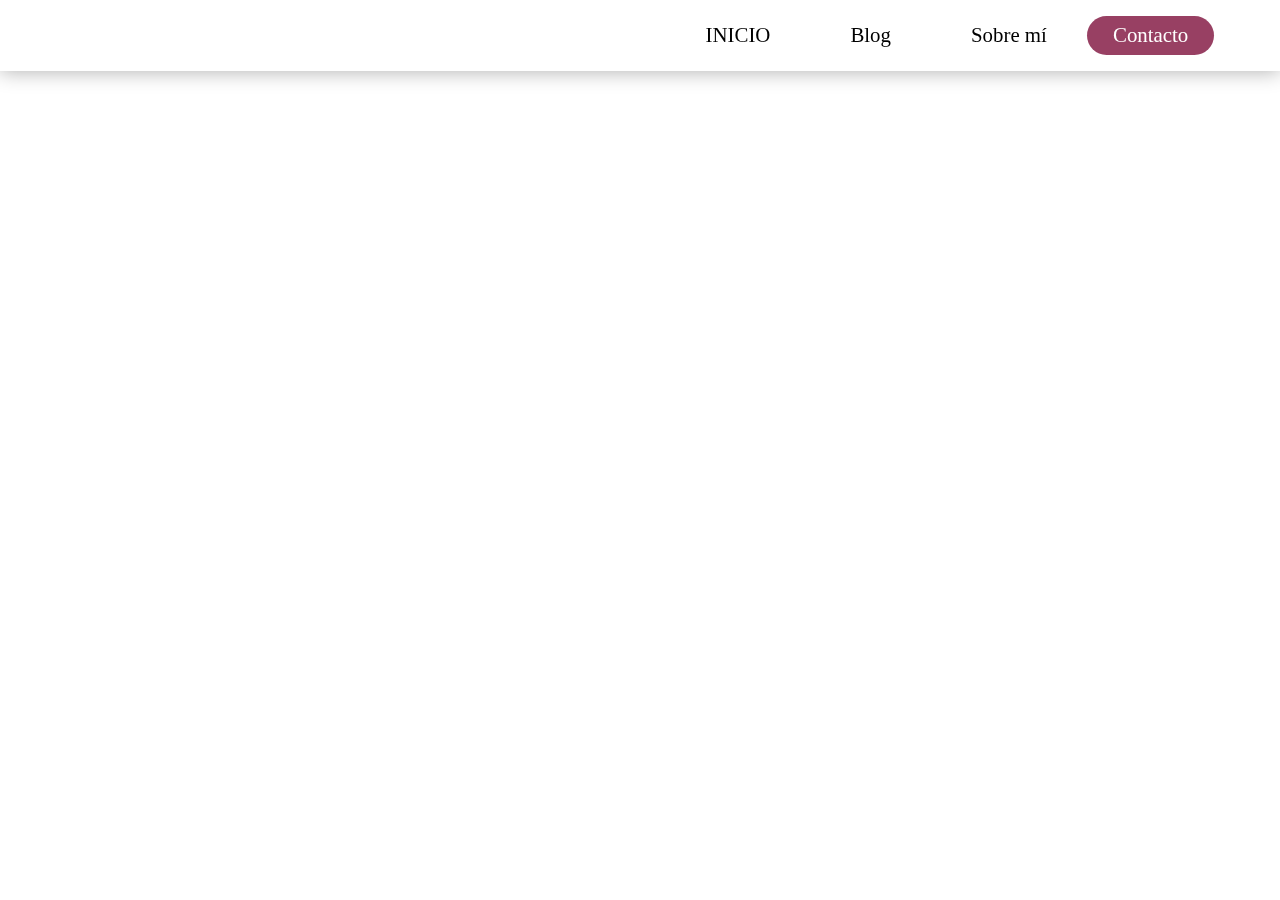
==== Sobremi.html @ f400320e "Adicion de archivos base del portafolio basico" ====
<!DOCTYPE html>
<html lang="es">
<head>
    <meta charset="UTF-8">
    <meta http-equiv="X-UA-Compatible" content="IE=edge">
    <meta name="viewport" content="width=device-width, initial-scale=1.0">
    <link rel="stylesheet" href="./css/sobreMi.css">
    <title>Sobre mí</title>
</head>
<body>
    <header>
        <nav >
            <ul class="nav-menu">
                <li class="submenu menu-item">
                    <a  href="./index.html" target="_blank">INICIO <span></span></a>
                </li>
                <li ><a class="menu-item" href="./blog.html" target="_blank" >Blog</a></li>
                <li ><a class="menu-item" href="#" target="_blank">Sobre mí</a></li>
                <li><a href="./index.html" class="nav-contacto" target="_blank">Contacto</a></li>
            </ul>
        </nav>
    </header>
    <main>
        <div>
            <figure>
                <img src="" alt="">
            </figure>
            <div>
                <h6>¿Quien está detrás de este portafolio?</h6>
                <h1>Hola soy Alejandra</h1>
                <p>Lorem ipsum dolor sit amet consectetur, adipisicing elit. Rerum possimus obcaecati veritatis. Ullam laudantium ex quam incidunt ea. In vel, sunt saepe ducimus soluta voluptatum. Quas corrupti cum unde. Expedita?</p>
            </div>
        </div>
    </main>
</body>
</html>
---- css/sobreMi.css ----
/* variables */
:root{
    --primary-color:#984063;
    --secondary-color:#f2f2f2ff;
    --font-size-p: 1.6rem;
    --font-size-h2: 3rem;
    --font-size-h3: 2rem;
    --line-border-color: #dddfe5;
}
*{
    margin: 0;
    padding: 0;
    box-sizing: border-box;
    font-family: 'Original Surfer', cursive;
}

html{
    font-size: 65.2%;
}
li{
    list-style: none;
}
a{
    text-decoration: none;
}
p{
    font-family: 'Roboto', sans-serif;
}

/* header */
/* estilos para el header */
header{
    position: fixed;
    padding: 1.5rem;
    width: 100%;
    background-color: white;
    box-shadow: 0 0 20px 0 rgba(0, 0, 0, 0.329);
}
header nav .nav-menu{
    display: flex;
    flex-wrap: wrap;
    justify-content: flex-end;
    align-items: center;
    margin-right: 50px;
}
header nav ul .menu-item{
    padding: 7px 25px;
    margin: 0 15px;
}
header nav ul .menu-item:hover{
    background-color: #984063;
    border-radius: 20px;
    color: white;
}

header nav ul li a{
    color: black;
    font-size: 2rem;
    display: block;
}

header nav ul .nav-contacto{
    padding: 0.7rem 2.5rem;
    background-color: #984063;
    border-radius: 20px;
    color: white;
}

header nav ul .nav-contacto:hover{
    color: black;
    background-color:#984063a1 ;
}
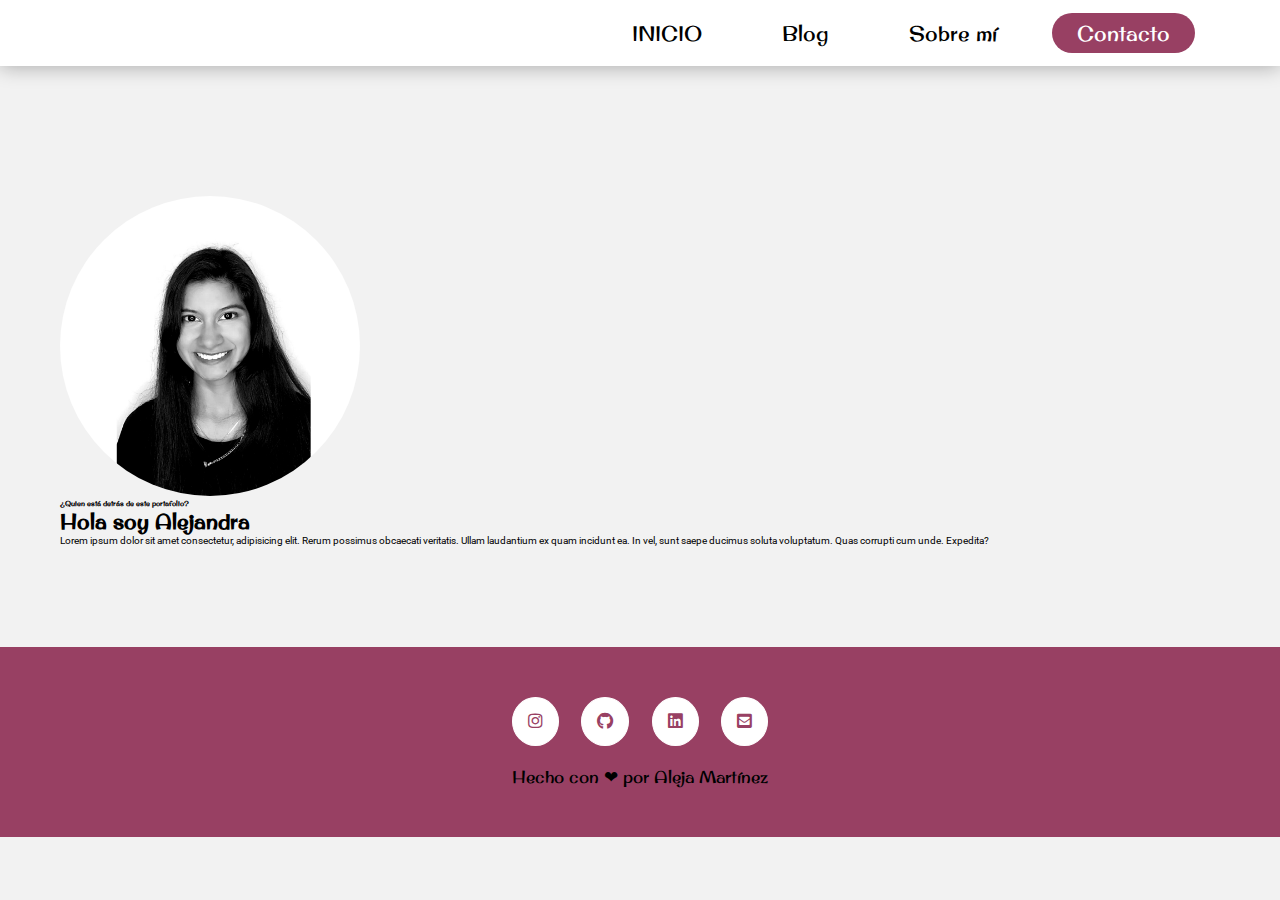
==== commit ac9c0765: "estilos a las fuentes en pagna sobre mi" ====
--- a/Sobremi.html
+++ b/Sobremi.html
@@ -5,32 +5,72 @@
     <meta http-equiv="X-UA-Compatible" content="IE=edge">
     <meta name="viewport" content="width=device-width, initial-scale=1.0">
     <link rel="stylesheet" href="./css/sobreMi.css">
+    <!-- <link rel="stylesheet" href="./tablet.css" media="(min-width: 640px)"> -->
+    <!-- links de las fuentes -->
+    <link rel="preconnect" href="https://fonts.gstatic.com">
+    <link href="https://fonts.googleapis.com/css2?family=Original+Surfer&display=swap" rel="stylesheet">
+    <link rel="preconnect" href="https://fonts.gstatic.com">
+    <link href="https://fonts.googleapis.com/css2?family=Roboto:wght@100&display=swap" rel="stylesheet">
+    <link rel="stylesheet" href="https://cdnjs.cloudflare.com/ajax/libs/font-awesome/5.15.3/css/all.min.css" >
     <title>Sobre mí</title>
 </head>
 <body>
-    <header>
-        <nav >
-            <ul class="nav-menu">
-                <li class="submenu menu-item">
-                    <a  href="./index.html" target="_blank">INICIO <span></span></a>
-                </li>
+    <header class="header">
+        <div class="menu-tootgle">
+            <div class="Menu-reponsive">
+                <button class="btn-menu-responsive" href="">
+                    <i class="fas fa-bars"></i>
+                </button>
+            </div>
+
+        </div>
+        <nav class="nav" >
+            <ul class="nav-menu menu-oculto">
+                <li><a class="menu-item" href="./index.html">INICIO <span></span></a></li>
                 <li ><a class="menu-item" href="./blog.html" target="_blank" >Blog</a></li>
                 <li ><a class="menu-item" href="#" target="_blank">Sobre mí</a></li>
-                <li><a href="./index.html" class="nav-contacto" target="_blank">Contacto</a></li>
+                <li><a href="./contacto.html"  target="_blank" class=" menu-item nav-contacto" >Contacto</a></li>
             </ul>
         </nav>
     </header>
     <main>
         <div>
-            <figure>
-                <img src="" alt="">
-            </figure>
-            <div>
-                <h6>¿Quien está detrás de este portafolio?</h6>
-                <h1>Hola soy Alejandra</h1>
-                <p>Lorem ipsum dolor sit amet consectetur, adipisicing elit. Rerum possimus obcaecati veritatis. Ullam laudantium ex quam incidunt ea. In vel, sunt saepe ducimus soluta voluptatum. Quas corrupti cum unde. Expedita?</p>
-            </div>
+            <section class="section-contacto">
+
+                <figure>
+                    <img src="./imagenes/foto perfil2.png" alt="imagenPerfil" class="img-contact" alt="">
+                </figure>
+                <div>
+                    <h6>¿Quien está detrás de este portafolio?</h6>
+                    <h1>Hola soy Alejandra</h1>
+                    <p>Lorem ipsum dolor sit amet consectetur, adipisicing elit. Rerum possimus obcaecati veritatis. Ullam laudantium ex quam incidunt ea. In vel, sunt saepe ducimus soluta voluptatum. Quas corrupti cum unde. Expedita?</p>
+                </div>
+            </section>
         </div>
     </main>
+    <footer>
+        
+        <ul class="redes-icons">
+            <li><a href="https://www.instagram.com/malemartinezsa/" target="_blank" >
+                    <i class="fab fa-instagram circulo-redes"></i></a>
+            </li>
+            <li>
+                <a href="https://github.com/malemartinez/" target="_blank">
+                    <i class="fab fa-github circulo-redes"></i></a>
+            </li>
+            <li>
+                <a href="https://www.linkedin.com/in/malemartinez/" target="_blank">
+                    <i class="fab fa-linkedin circulo-redes"></i></a>
+            </li>
+            <li>
+                <a href="mailto:martinezmayra605@gmail.com" target="_blank">
+                    <i class="fas fa-envelope-square circulo-redes"></i></a>
+            </li>
+        </ul>
+        
+        <div>
+            <p class="msm-footer">Hecho con ❤ por Aleja Martínez</p>
+        </div>
+    </footer>
 </body>
 </html>--- a/css/sobreMi.css
+++ b/css/sobreMi.css
@@ -1,7 +1,6 @@
 /* variables */
 :root{
     --primary-color:#984063;
-    --secondary-color:#f2f2f2ff;
     --font-size-p: 1.6rem;
     --font-size-h2: 3rem;
     --font-size-h3: 2rem;
@@ -26,47 +25,108 @@
 p{
     font-family: 'Roboto', sans-serif;
 }
+body{
+    background-color: #f2f2f2ff;
+}
 
-/* header */
 /* estilos para el header */
-header{
-    position: fixed;
-    padding: 1.5rem;
+
+.nav{
+    padding: 20px;
     width: 100%;
     background-color: white;
     box-shadow: 0 0 20px 0 rgba(0, 0, 0, 0.329);
 }
-header nav .nav-menu{
+.nav .nav-menu{
     display: flex;
-    flex-wrap: wrap;
     justify-content: flex-end;
     align-items: center;
     margin-right: 50px;
 }
-header nav ul .menu-item{
+.nav-menu li{
+    width: max-content;
+
+}
+.menu-item{
     padding: 7px 25px;
     margin: 0 15px;
+    color: black;
+    font-size: 2rem;
 }
-header nav ul .menu-item:hover{
+.menu-item:hover{
     background-color: #984063;
     border-radius: 20px;
     color: white;
 }
 
-header nav ul li a{
-    color: black;
-    font-size: 2rem;
-    display: block;
-}
+.menu-item.nav-contacto{
 
-header nav ul .nav-contacto{
-    padding: 0.7rem 2.5rem;
     background-color: #984063;
     border-radius: 20px;
     color: white;
 }
 
-header nav ul .nav-contacto:hover{
+.nav-contacto:hover{
     color: black;
     background-color:#984063a1 ;
+}
+
+/* esto es para el menu responsivo */
+.menu-tootgle{
+    display: none;
+}
+
+/* estilos para el main section */
+main .section-contacto{
+    background-color: #f2f2f2ff;
+    padding: 100px 60px;
+    margin-top: 30px;
+}
+.img-contact-container{
+    /* position: relative; */
+    top: -100px;
+    display: flex;
+    justify-content: center;
+}
+.img-contact{
+    /* position: absolute; */
+    width: 300px;
+    border-radius: 50%;
+}
+
+/* footer */
+footer{
+    display: flex;
+    flex-direction: column;
+    justify-content: center;
+    align-items: center;
+    width: 100%;
+    padding: 50px;
+    font-size: var(--font-size-p);
+    
+    background-color: var(--primary-color);
+}
+.redes-icons{
+    display: flex;
+    justify-content: space-evenly;
+    align-self: center;
+    width: 300px;
+    margin-bottom: 20px;
+}
+.redes-icons .circulo-redes {
+    background-color: #fff;
+    align-items: center;
+    justify-content: center;
+    border-radius: 50%;
+    padding: 15px;
+    transition-duration: 0.3s;
+    color: var(--primary-color);
+    border: 1px solid #fff;
+}
+.redes-icons .circulo-redes:hover{
+    background-color: var(--primary-color);
+    color: white;
+}
+.msm-footer{
+    font-family: 'Original Surfer', cursive;
 }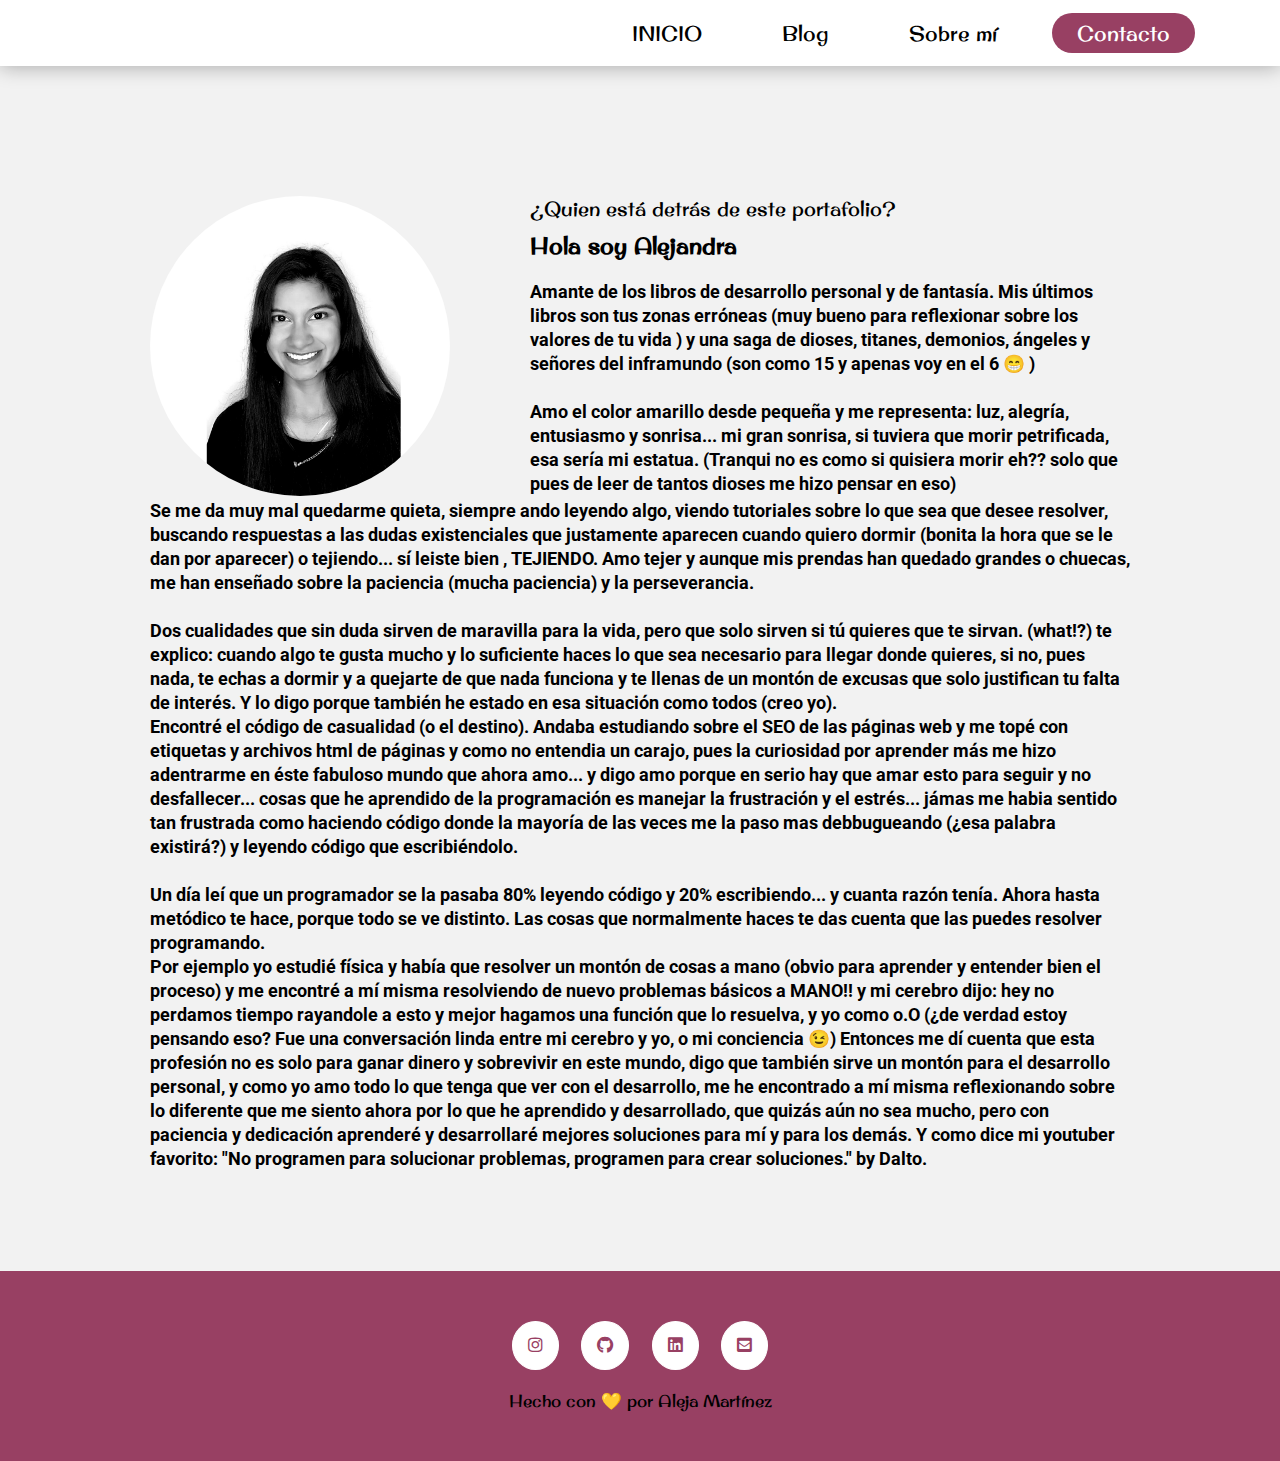
==== commit 07ec5df8: "maquetado de seccion sobre mi" ====
--- a/Sobremi.html
+++ b/Sobremi.html
@@ -36,15 +36,29 @@
     <main>
         <div>
             <section class="section-contacto">
+                <div class="section-flex-container">
 
-                <figure>
-                    <img src="./imagenes/foto perfil2.png" alt="imagenPerfil" class="img-contact" alt="">
-                </figure>
-                <div>
-                    <h6>¿Quien está detrás de este portafolio?</h6>
-                    <h1>Hola soy Alejandra</h1>
-                    <p>Lorem ipsum dolor sit amet consectetur, adipisicing elit. Rerum possimus obcaecati veritatis. Ullam laudantium ex quam incidunt ea. In vel, sunt saepe ducimus soluta voluptatum. Quas corrupti cum unde. Expedita?</p>
+                    <figure>
+                        <img src="./imagenes/foto perfil2.png" alt="imagenPerfil" class="img-contact" alt="">
+                    </figure>
+                    <div class="contact-flex-container">
+                        <h6 class="question-contact">¿Quien está detrás de este portafolio?</h6>
+                        <h1 class="title-contact">Hola soy Alejandra</h1>
+                        <p class="text-contact">Amante de los libros de desarrollo personal y de fantasía. 
+                            Mis últimos libros son tus zonas erróneas (muy bueno para reflexionar sobre los valores de tu vida ) y una saga de dioses, titanes, 
+                            demonios, ángeles y señores del inframundo (son como 15 y apenas voy en el 6 😁 ) <br><br>
+                            
+                            Amo el color amarillo desde pequeña y me representa: luz, alegría, entusiasmo y sonrisa... mi gran sonrisa, si tuviera que morir petrificada, esa sería mi estatua. (Tranqui no es como si quisiera morir eh?? solo que pues de leer de tantos dioses me hizo pensar en eso)
+                        </p>
+                    </div>
                 </div>
+
+                <p class="text-contact">Se me da muy mal quedarme quieta, siempre ando leyendo algo, viendo tutoriales sobre lo que sea que desee resolver, buscando respuestas a las dudas existenciales que justamente aparecen cuando quiero dormir (bonita la hora que se le dan por aparecer) o tejiendo... sí leiste bien , TEJIENDO. Amo tejer y aunque mis prendas han quedado grandes o chuecas, me han enseñado sobre la paciencia (mucha paciencia) y la perseverancia. <br><br>
+                    Dos cualidades que sin duda sirven de maravilla para la vida, pero que solo sirven si tú quieres que te sirvan. (what!?) te explico: cuando algo te gusta mucho y lo suficiente haces lo que sea necesario para llegar donde quieres, si no, pues nada, te echas a dormir y a quejarte de que nada funciona y te llenas de un montón de excusas que solo justifican tu falta de interés. Y lo digo porque también he estado en esa situación como todos (creo yo).</p>
+                <p class="text-contact">Encontré el código de casualidad (o el destino). Andaba estudiando sobre el SEO de las páginas web y me topé con etiquetas y archivos html de páginas y como no entendia un carajo, pues la curiosidad por aprender más me hizo adentrarme en éste fabuloso mundo que ahora amo... y digo amo porque en serio hay que amar esto para seguir y no desfallecer... cosas que he aprendido de la programación es manejar la frustración y el estrés... jámas me habia sentido tan frustrada como haciendo código donde la mayoría de las veces me la paso mas debbugueando (¿esa palabra existirá?) y leyendo código que escribiéndolo. <br><br>
+                    Un día leí que un programador se la pasaba 80% leyendo código y 20% escribiendo... y cuanta razón tenía. Ahora hasta metódico te hace, porque todo se ve distinto. Las cosas que normalmente haces te das cuenta que las puedes resolver programando.</p>
+                <p class="text-contact">Por ejemplo yo estudié física y había que resolver un montón de cosas a mano (obvio para aprender y entender bien el proceso) y me encontré a mí misma resolviendo de nuevo problemas básicos a MANO!! y mi cerebro dijo: hey no perdamos tiempo rayandole a esto y mejor hagamos una función que lo resuelva, y yo como o.O (¿de verdad estoy pensando eso? Fue una conversación linda entre mi cerebro y yo, o mi conciencia 😉) 
+                    Entonces me dí cuenta que esta profesión no es solo para ganar dinero y sobrevivir en este mundo, digo que también sirve un montón para el desarrollo personal, y como yo amo todo lo que tenga que ver con el desarrollo, me he encontrado a mí misma reflexionando sobre lo diferente que me siento ahora por lo que he aprendido y desarrollado, que quizás aún no sea mucho, pero con paciencia y dedicación aprenderé y desarrollaré mejores soluciones para mí y para los demás. Y como dice mi youtuber favorito: "No programen para solucionar problemas, programen para crear soluciones." by Dalto.</p>
             </section>
         </div>
     </main>
@@ -69,7 +83,7 @@
         </ul>
         
         <div>
-            <p class="msm-footer">Hecho con ❤ por Aleja Martínez</p>
+            <p class="msm-footer">Hecho con 💛 por Aleja Martínez</p>
         </div>
     </footer>
 </body>
--- a/css/sobreMi.css
+++ b/css/sobreMi.css
@@ -79,7 +79,7 @@
 /* estilos para el main section */
 main .section-contacto{
     background-color: #f2f2f2ff;
-    padding: 100px 60px;
+    padding: 100px 150px;
     margin-top: 30px;
 }
 .img-contact-container{
@@ -94,6 +94,29 @@
     border-radius: 50%;
 }
 
+.section-flex-container{
+    display: flex;
+}
+.section-flex-container figure{
+    margin-right: 80px;
+}
+.contact-flex-container{
+    max-width: 700px;
+}
+.question-contact{
+    font-size: 1.9rem;
+    font-weight: 300;
+    margin-bottom: 10px;
+}
+.title-contact{
+    font-size: 2.2rem;
+    margin-bottom: 20px;
+}
+.text-contact{
+    font-size: 1.7rem;
+    line-height: 24px;
+    font-weight: bold;
+}
 /* footer */
 footer{
     display: flex;
@@ -123,7 +146,7 @@
     color: var(--primary-color);
     border: 1px solid #fff;
 }
-.redes-icons .circulo-redes:hover{
+.redes-icons .circulo-redes:hover {
     background-color: var(--primary-color);
     color: white;
 }
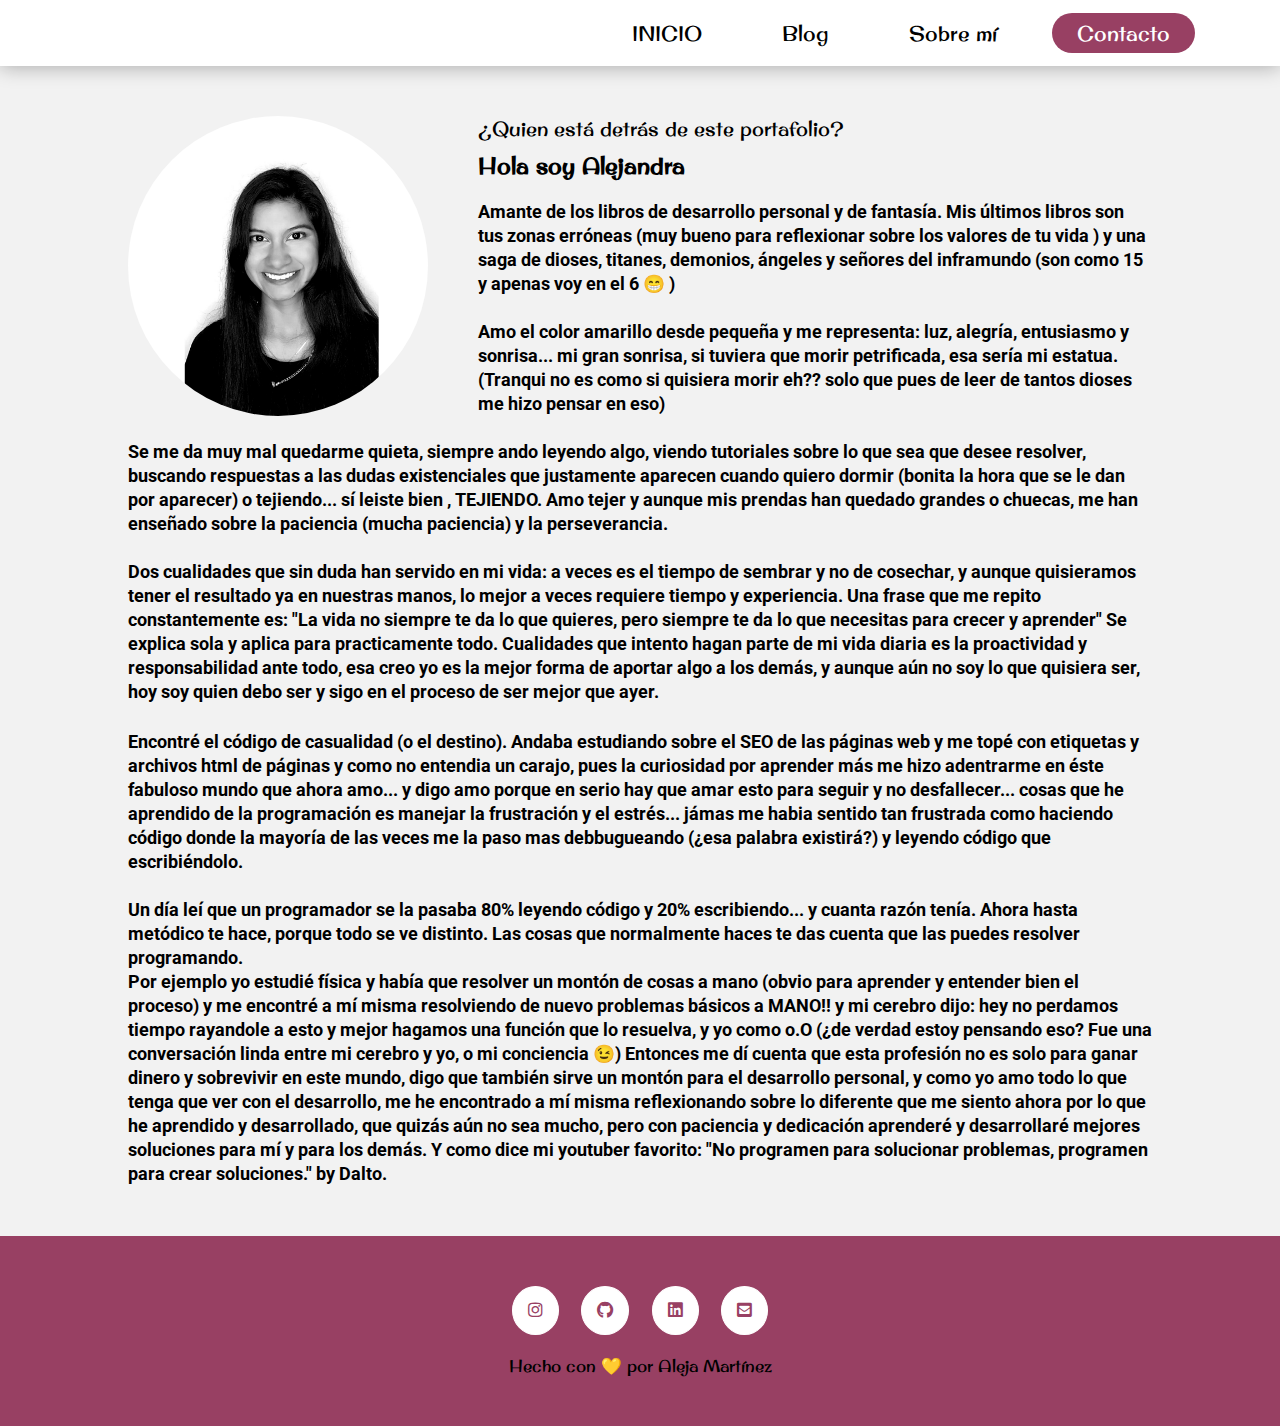
==== commit ba2380c9: "media queries para la seccionsobre mi" ====
--- a/Sobremi.html
+++ b/Sobremi.html
@@ -5,6 +5,8 @@
     <meta http-equiv="X-UA-Compatible" content="IE=edge">
     <meta name="viewport" content="width=device-width, initial-scale=1.0">
     <link rel="stylesheet" href="./css/sobreMi.css">
+    <link rel="stylesheet" href="./css/sobreMiTablet.css" media="screen and (max-width: 850px)">
+    <link rel="stylesheet" href="./css/sobreMiMobile.css" media="screen and (max-width: 600px)">
     <!-- <link rel="stylesheet" href="./tablet.css" media="(min-width: 640px)"> -->
     <!-- links de las fuentes -->
     <link rel="preconnect" href="https://fonts.gstatic.com">
@@ -26,9 +28,9 @@
         </div>
         <nav class="nav" >
             <ul class="nav-menu menu-oculto">
-                <li><a class="menu-item" href="./index.html">INICIO <span></span></a></li>
+                <li><a class="menu-item" href="./index.html" target="_blank">INICIO <span></span></a></li>
                 <li ><a class="menu-item" href="./blog.html" target="_blank" >Blog</a></li>
-                <li ><a class="menu-item" href="#" target="_blank">Sobre mí</a></li>
+                <li ><a class="menu-item" href="#">Sobre mí</a></li>
                 <li><a href="./contacto.html"  target="_blank" class=" menu-item nav-contacto" >Contacto</a></li>
             </ul>
         </nav>
@@ -48,13 +50,13 @@
                             Mis últimos libros son tus zonas erróneas (muy bueno para reflexionar sobre los valores de tu vida ) y una saga de dioses, titanes, 
                             demonios, ángeles y señores del inframundo (son como 15 y apenas voy en el 6 😁 ) <br><br>
                             
-                            Amo el color amarillo desde pequeña y me representa: luz, alegría, entusiasmo y sonrisa... mi gran sonrisa, si tuviera que morir petrificada, esa sería mi estatua. (Tranqui no es como si quisiera morir eh?? solo que pues de leer de tantos dioses me hizo pensar en eso)
+                            Amo el color amarillo desde pequeña y me representa: luz, alegría, entusiasmo y sonrisa... mi gran sonrisa, si tuviera que morir petrificada, esa sería mi estatua. (Tranqui no es como si quisiera morir eh?? solo que pues de leer de tantos dioses me hizo pensar en eso)<br><br>
                         </p>
                     </div>
                 </div>
 
                 <p class="text-contact">Se me da muy mal quedarme quieta, siempre ando leyendo algo, viendo tutoriales sobre lo que sea que desee resolver, buscando respuestas a las dudas existenciales que justamente aparecen cuando quiero dormir (bonita la hora que se le dan por aparecer) o tejiendo... sí leiste bien , TEJIENDO. Amo tejer y aunque mis prendas han quedado grandes o chuecas, me han enseñado sobre la paciencia (mucha paciencia) y la perseverancia. <br><br>
-                    Dos cualidades que sin duda sirven de maravilla para la vida, pero que solo sirven si tú quieres que te sirvan. (what!?) te explico: cuando algo te gusta mucho y lo suficiente haces lo que sea necesario para llegar donde quieres, si no, pues nada, te echas a dormir y a quejarte de que nada funciona y te llenas de un montón de excusas que solo justifican tu falta de interés. Y lo digo porque también he estado en esa situación como todos (creo yo).</p>
+                    Dos cualidades que sin duda han servido en mi vida: a veces es el tiempo de sembrar y no de cosechar, y aunque quisieramos tener el resultado ya en nuestras manos, lo mejor a veces requiere tiempo y experiencia. Una frase que me repito constantemente es: "La vida no siempre te da lo que quieres, pero siempre te da lo que necesitas para crecer y aprender" Se explica sola y aplica para practicamente todo. Cualidades que intento hagan parte de mi vida diaria es la proactividad y responsabilidad ante todo, esa creo yo es la mejor forma de aportar algo a los demás, y aunque aún no soy lo que quisiera ser, hoy soy quien debo ser y sigo en el proceso de ser mejor que ayer.</p><br><br>
                 <p class="text-contact">Encontré el código de casualidad (o el destino). Andaba estudiando sobre el SEO de las páginas web y me topé con etiquetas y archivos html de páginas y como no entendia un carajo, pues la curiosidad por aprender más me hizo adentrarme en éste fabuloso mundo que ahora amo... y digo amo porque en serio hay que amar esto para seguir y no desfallecer... cosas que he aprendido de la programación es manejar la frustración y el estrés... jámas me habia sentido tan frustrada como haciendo código donde la mayoría de las veces me la paso mas debbugueando (¿esa palabra existirá?) y leyendo código que escribiéndolo. <br><br>
                     Un día leí que un programador se la pasaba 80% leyendo código y 20% escribiendo... y cuanta razón tenía. Ahora hasta metódico te hace, porque todo se ve distinto. Las cosas que normalmente haces te das cuenta que las puedes resolver programando.</p>
                 <p class="text-contact">Por ejemplo yo estudié física y había que resolver un montón de cosas a mano (obvio para aprender y entender bien el proceso) y me encontré a mí misma resolviendo de nuevo problemas básicos a MANO!! y mi cerebro dijo: hey no perdamos tiempo rayandole a esto y mejor hagamos una función que lo resuelva, y yo como o.O (¿de verdad estoy pensando eso? Fue una conversación linda entre mi cerebro y yo, o mi conciencia 😉) 
@@ -86,5 +88,6 @@
             <p class="msm-footer">Hecho con 💛 por Aleja Martínez</p>
         </div>
     </footer>
+    <script src="./js/index.js"></script>
 </body>
 </html>--- a/css/sobreMi.css
+++ b/css/sobreMi.css
@@ -79,29 +79,32 @@
 /* estilos para el main section */
 main .section-contacto{
     background-color: #f2f2f2ff;
-    padding: 100px 150px;
-    margin-top: 30px;
+    /* padding: 100px 150px; */
+    width: 80%;
+    margin: 50px auto;
 }
-.img-contact-container{
-    /* position: relative; */
+/* .img-contact-container{
+    position: relative;
     top: -100px;
     display: flex;
     justify-content: center;
-}
+} */
 .img-contact{
-    /* position: absolute; */
     width: 300px;
     border-radius: 50%;
 }
 
 .section-flex-container{
     display: flex;
+    flex-wrap: wrap;
+    /* justify-content: space-between; */
 }
 .section-flex-container figure{
-    margin-right: 80px;
+    margin-right: 50px;
 }
 .contact-flex-container{
-    max-width: 700px;
+    flex-basis: 50%;
+    flex-grow: 1;
 }
 .question-contact{
     font-size: 1.9rem;
@@ -152,4 +155,5 @@
 }
 .msm-footer{
     font-family: 'Original Surfer', cursive;
+    text-align: center;
 }--- a/css/sobreMiTablet.css
+++ b/css/sobreMiTablet.css
@@ -0,0 +1,12 @@
+.section-flex-container{
+    justify-content: space-evenly;
+}
+.img-contact{
+    margin-bottom: 20px;
+}
+.section-flex-container figure{
+    margin-right:0px;
+}
+.question-contact, .title-contact {
+    text-align: center;
+}--- a/css/sobreMiMobile.css
+++ b/css/sobreMiMobile.css
@@ -0,0 +1,92 @@
+/* header responsive */
+header .menu-tootgle{
+    display: block;
+    position: fixed;
+    top: 0;
+    left: 0;
+    width: 100%;
+    z-index: 10;
+}
+.Menu-reponsive{
+    display: flex;
+    justify-content: flex-end;
+    background-color: var(--primary-color);
+    width: 100%;
+    height: 80px;
+}
+.btn-menu-responsive{
+font-size: 30px;
+line-height: 80px;
+margin-right: 25px;
+color:#3f3d56ff;
+border: none;
+background: none;
+}
+.btn-menu-responsive:hover{
+    cursor: pointer;
+}
+/* lista menu responsive */
+.nav{
+    padding:0px;
+    width: 100%;
+    background-color: transparent;
+    box-shadow:none;
+}
+.nav .nav-menu{
+    position: fixed;
+    top: 80px;
+    flex-direction: column;
+    justify-content: center;
+    align-items: center;
+    width: 100%;
+    height: calc(100% - 80px);
+    overflow-y: auto;
+    margin-right: 0px;
+    padding-top: 50px;
+    background-color: rgba(63, 61, 86, 0.911);
+    transition: left 0.5s;
+}
+.nav-menu li{
+    display: block;
+    width: 100%;
+    padding: 20px 0px;
+    text-align: center;
+}
+.nav-menu li:hover{
+    background-color: #984063;
+    transition: 0.5s;
+}
+.menu-item{
+    padding:0px;
+    color: white;
+    margin: 0;
+}
+.menu-item:hover{
+    background-color: transparent;
+    border-radius:0px;
+}
+
+.menu-item.nav-contacto{
+    border-radius:0px;
+    background-color: transparent;
+}
+.nav-contacto:hover{
+    color: white;
+}
+
+/* controlar aparicion de menu */
+.menu-visible{
+    left: 0;
+}
+.menu-oculto{
+    left: 100%;
+}
+
+/* seccion principal */
+main .section-contacto{
+    margin-top:100px ;
+}
+
+.img-contact{
+    width: 280px;
+}
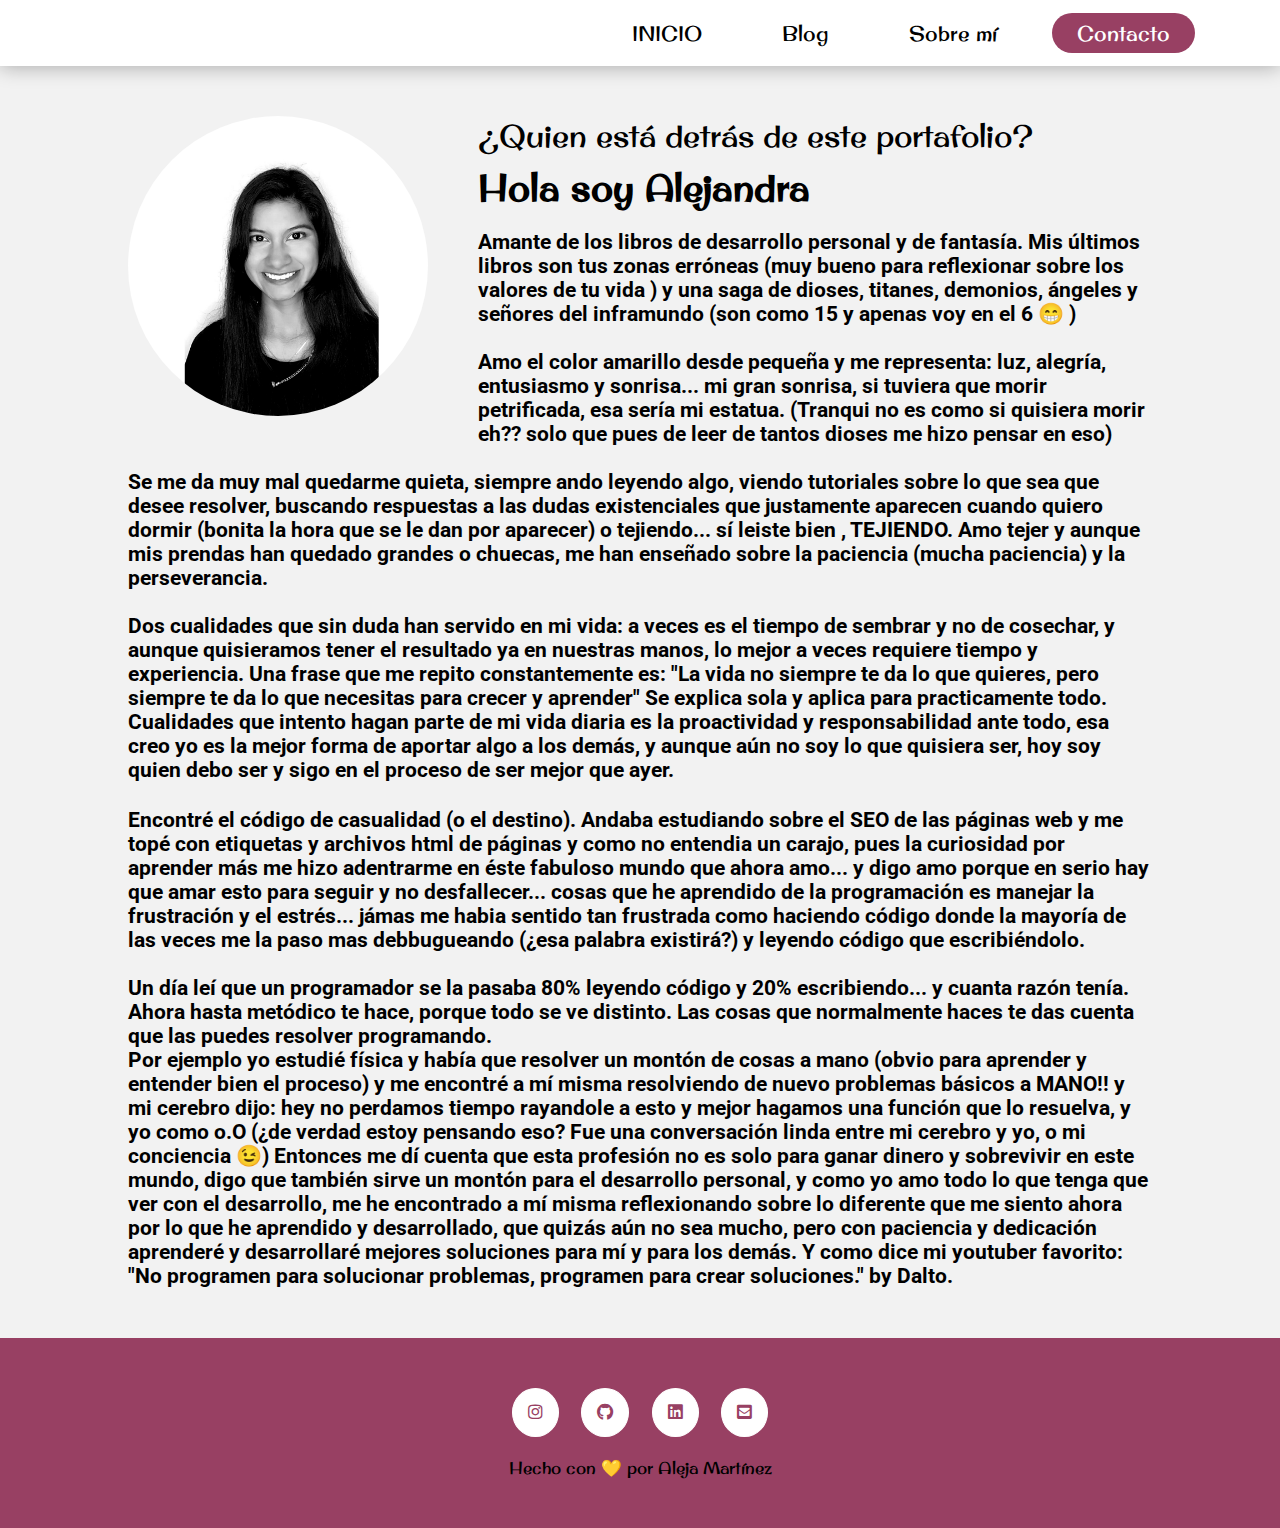
==== commit c6dfc972: "correccion de seccion sobre mi, adicion de codigo css para el responsive" ====
--- a/Sobremi.html
+++ b/Sobremi.html
@@ -40,17 +40,17 @@
             <section class="section-contacto">
                 <div class="section-flex-container">
 
-                    <figure>
-                        <img src="./imagenes/foto perfil2.png" alt="imagenPerfil" class="img-contact" alt="">
-                    </figure>
+                    <!-- <figure>
+                    </figure> -->
+                    <img src="./imagenes/foto perfil2.png" alt="imagenPerfil" class="img-contact" alt="">
                     <div class="contact-flex-container">
                         <h6 class="question-contact">¿Quien está detrás de este portafolio?</h6>
                         <h1 class="title-contact">Hola soy Alejandra</h1>
                         <p class="text-contact">Amante de los libros de desarrollo personal y de fantasía. 
                             Mis últimos libros son tus zonas erróneas (muy bueno para reflexionar sobre los valores de tu vida ) y una saga de dioses, titanes, 
                             demonios, ángeles y señores del inframundo (son como 15 y apenas voy en el 6 😁 ) <br><br>
-                            
-                            Amo el color amarillo desde pequeña y me representa: luz, alegría, entusiasmo y sonrisa... mi gran sonrisa, si tuviera que morir petrificada, esa sería mi estatua. (Tranqui no es como si quisiera morir eh?? solo que pues de leer de tantos dioses me hizo pensar en eso)<br><br>
+                        </p>
+                        <p class="text-contact">Amo el color amarillo desde pequeña y me representa: luz, alegría, entusiasmo y sonrisa... mi gran sonrisa, si tuviera que morir petrificada, esa sería mi estatua. (Tranqui no es como si quisiera morir eh?? solo que pues de leer de tantos dioses me hizo pensar en eso)<br><br>
                         </p>
                     </div>
                 </div>
--- a/css/sobreMi.css
+++ b/css/sobreMi.css
@@ -91,7 +91,9 @@
 } */
 .img-contact{
     width: 300px;
+    height: 300px;
     border-radius: 50%;
+    margin-right: 50px;
 }
 
 .section-flex-container{
@@ -107,16 +109,16 @@
     flex-grow: 1;
 }
 .question-contact{
-    font-size: 1.9rem;
+    font-size: 3rem;
     font-weight: 300;
     margin-bottom: 10px;
 }
 .title-contact{
-    font-size: 2.2rem;
+    font-size: 3.5rem;
     margin-bottom: 20px;
 }
 .text-contact{
-    font-size: 1.7rem;
+    font-size: 2rem;
     line-height: 24px;
     font-weight: bold;
 }
--- a/css/sobreMiTablet.css
+++ b/css/sobreMiTablet.css
@@ -2,6 +2,7 @@
     justify-content: space-evenly;
 }
 .img-contact{
+    margin-right: 0px;
     margin-bottom: 20px;
 }
 .section-flex-container figure{
@@ -9,4 +10,7 @@
 }
 .question-contact, .title-contact {
     text-align: center;
-}+}
+.text-contact{
+    padding-left:30px ;
+}
